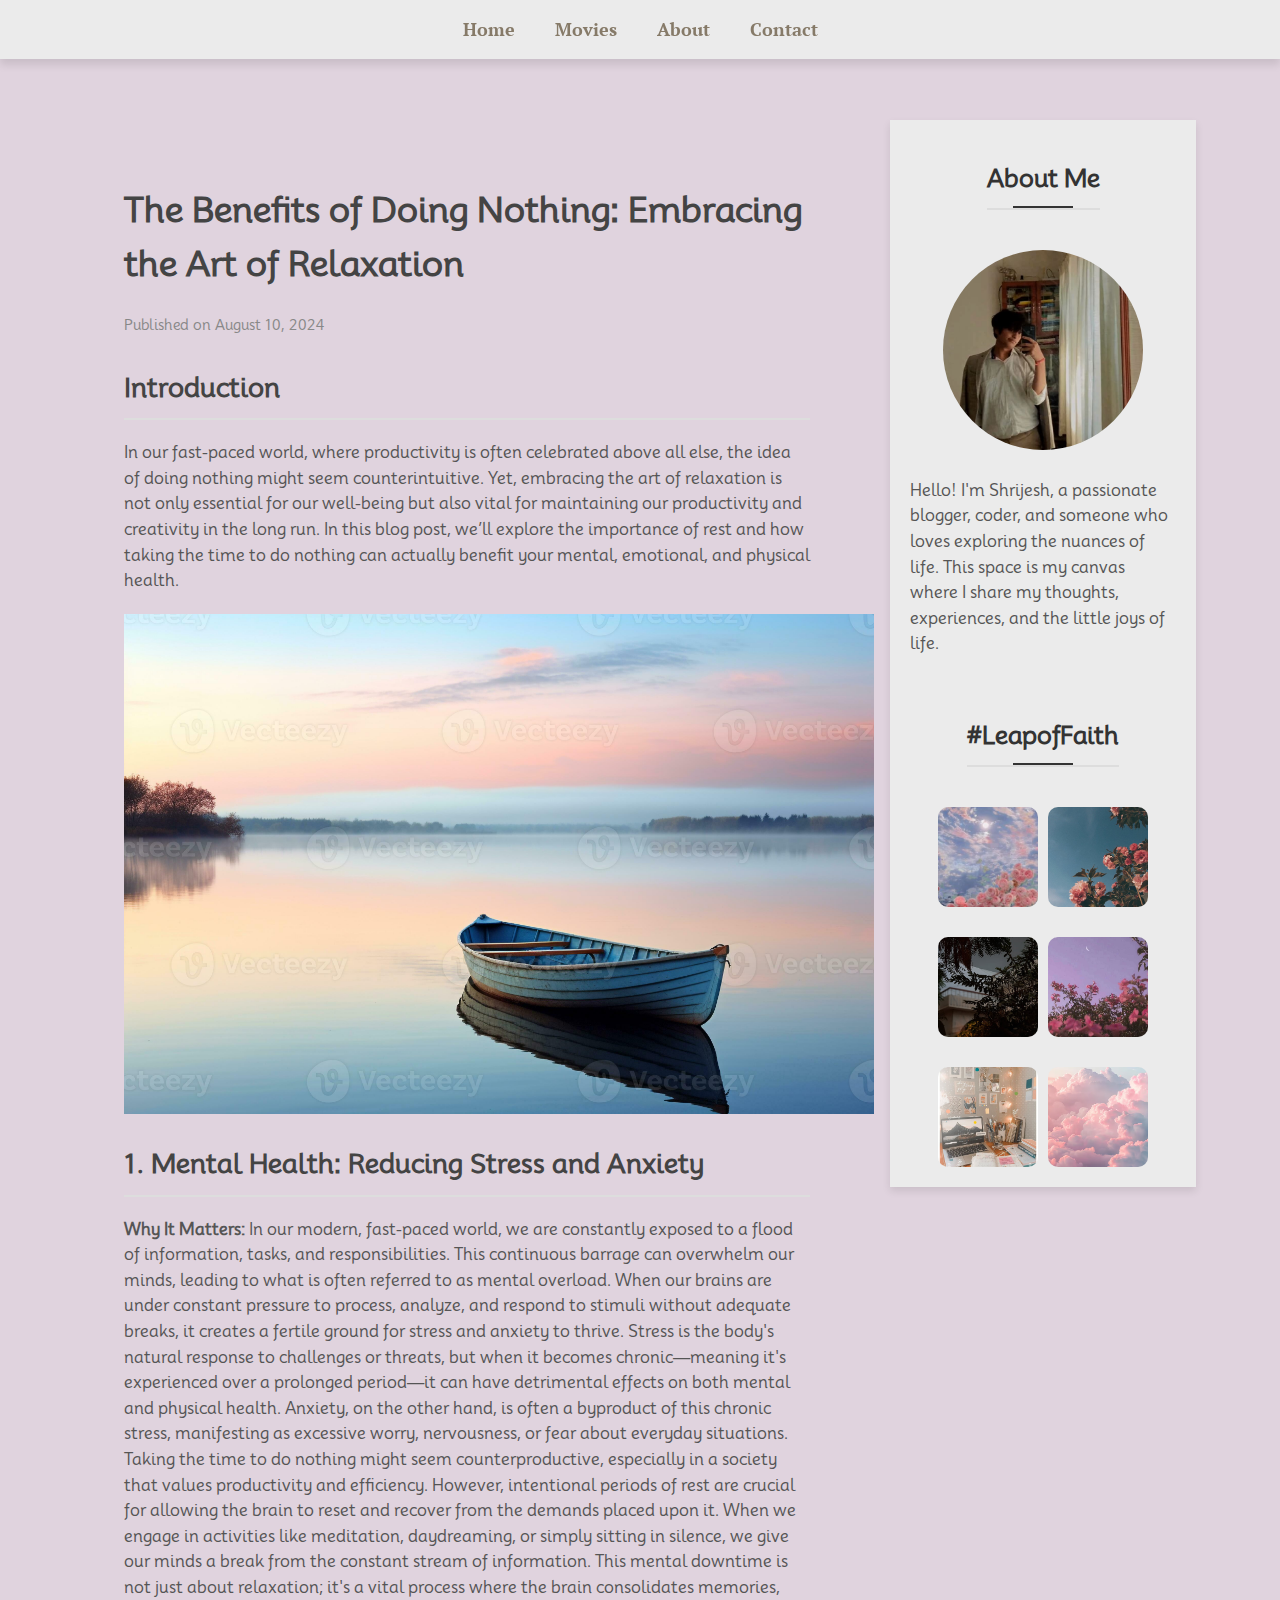
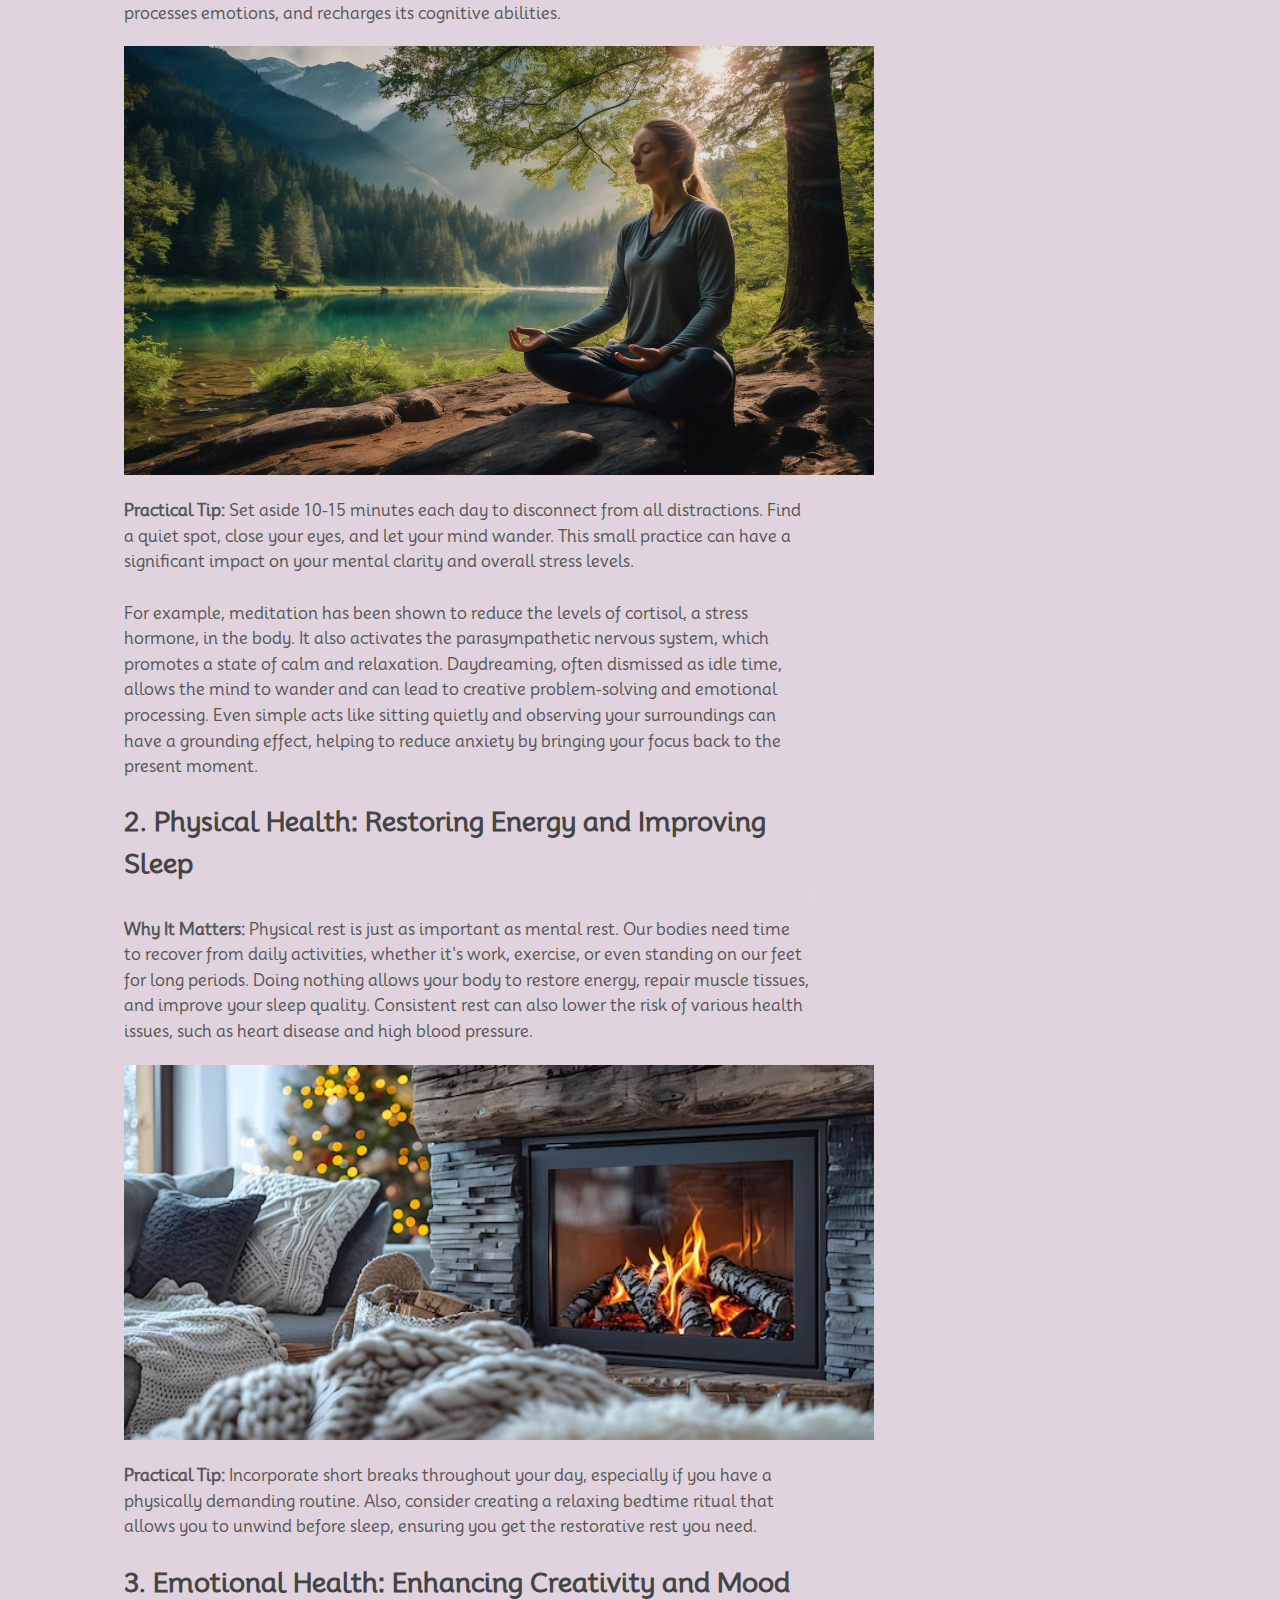
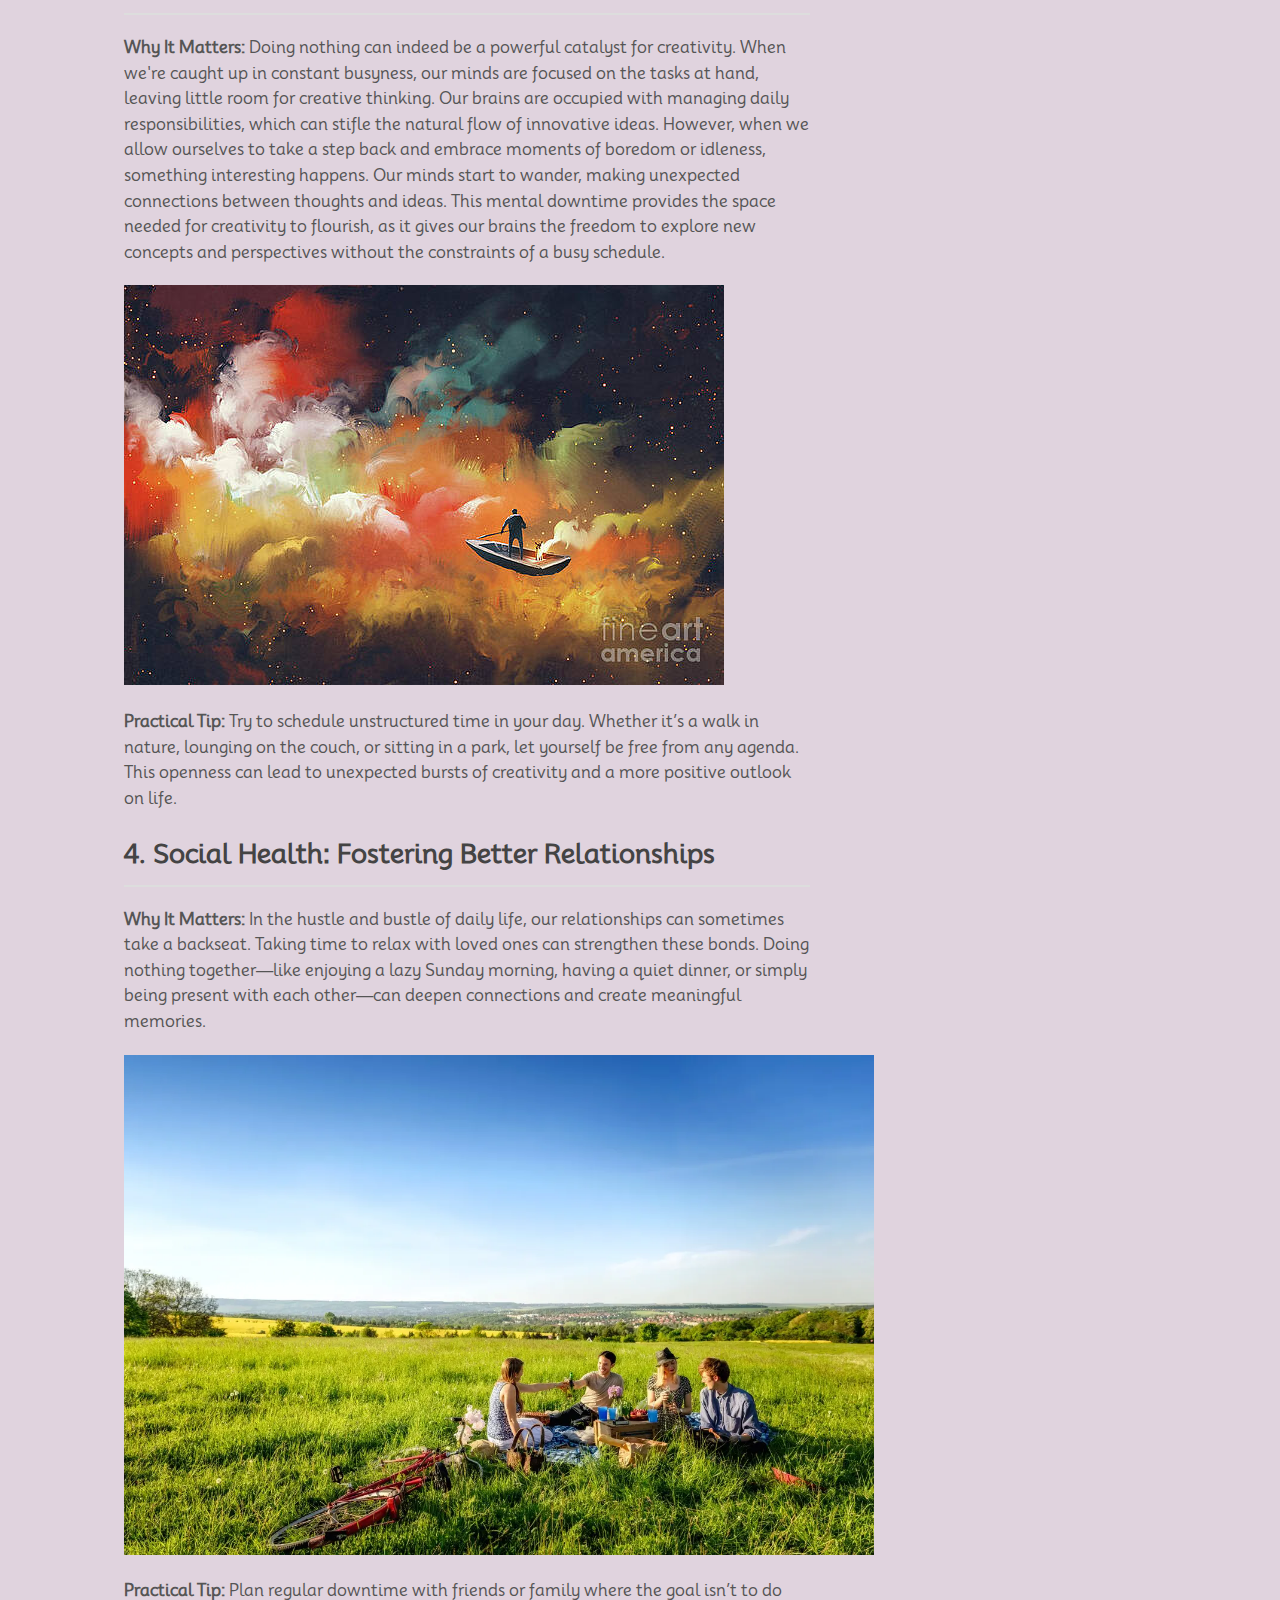
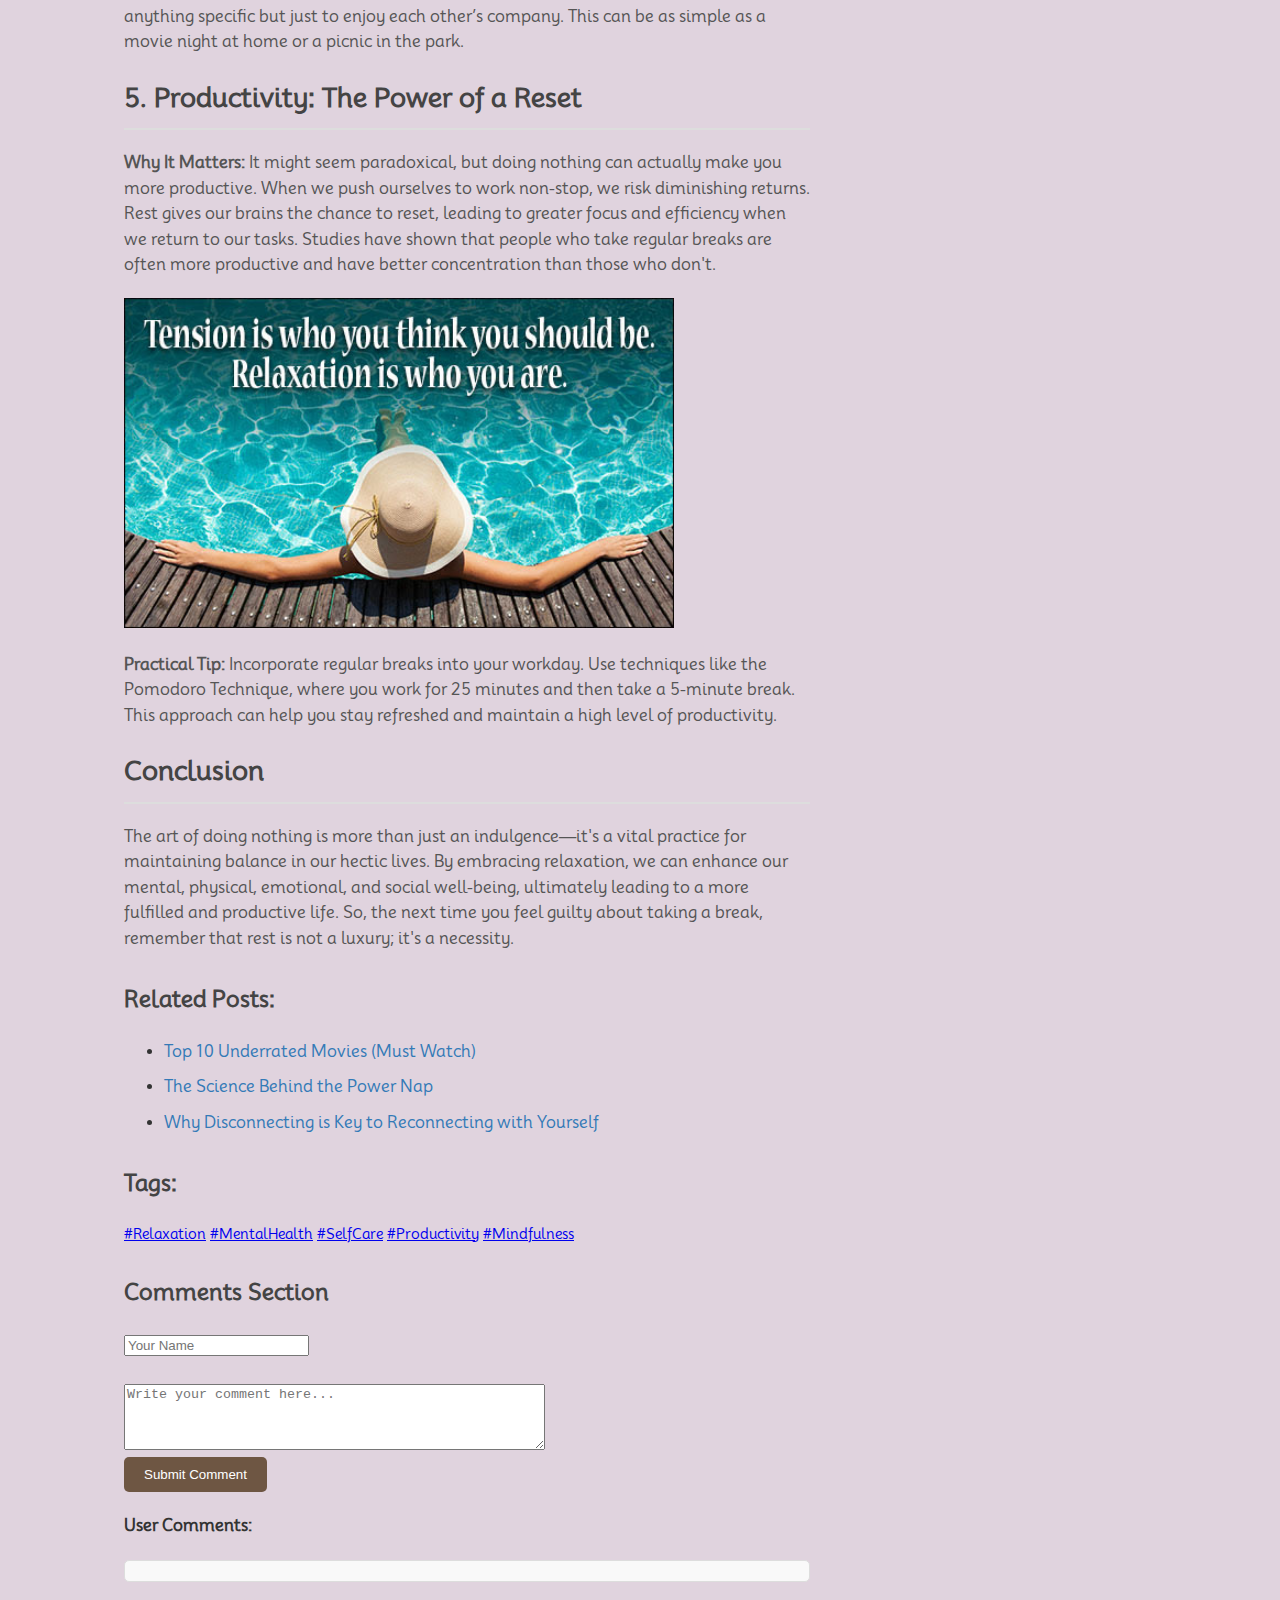
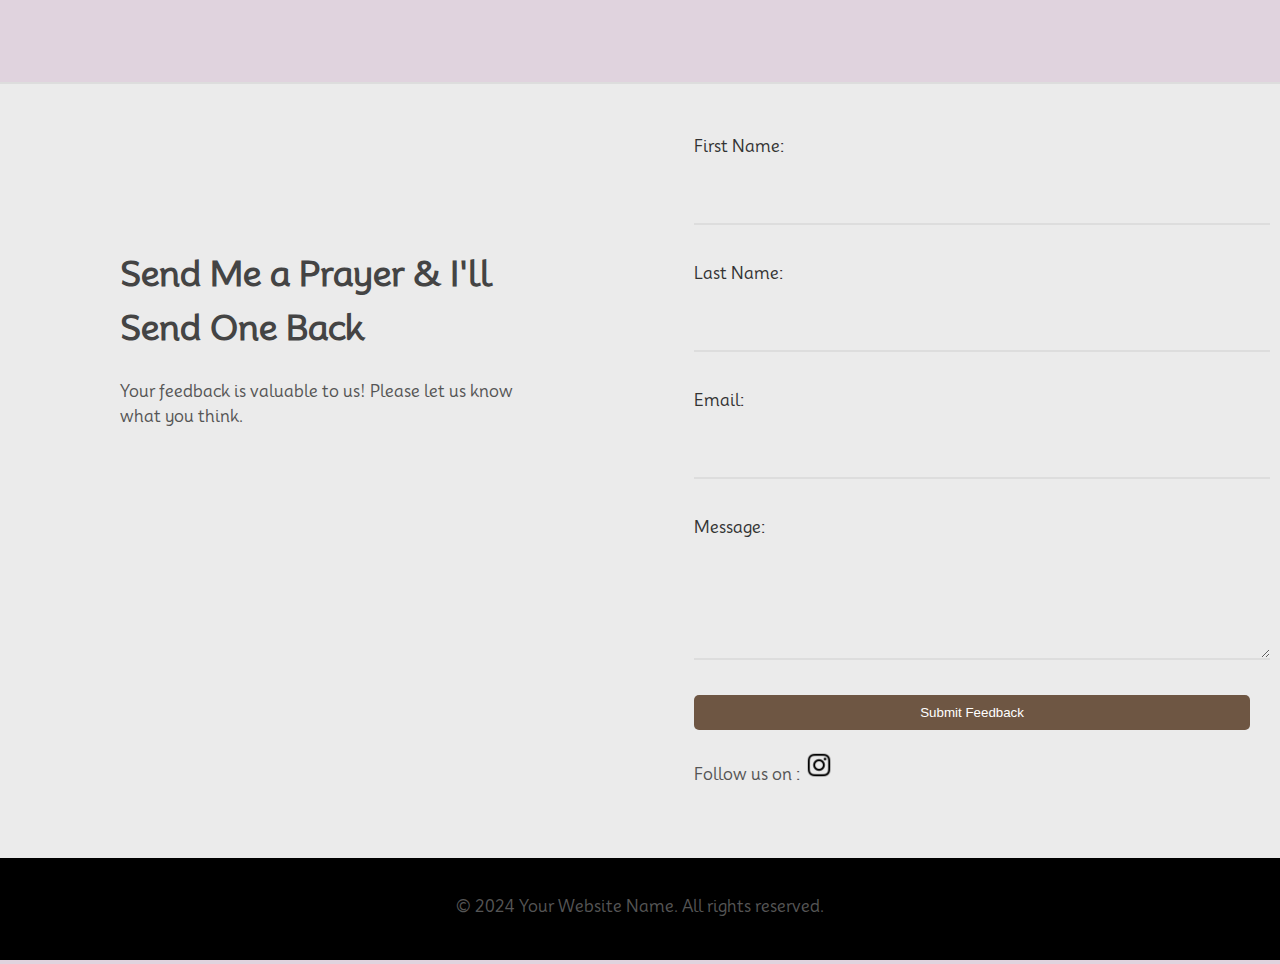
==== relax.html @ 3b05b22f "Add blog" ====
<!DOCTYPE html>
<html lang="en">

<head>
    <meta charset="UTF-8">
    <meta name="viewport" content="width=device-width, initial-scale=1.0">
    <title>The Benefits of Doing Nothing</title>
    <link rel="stylesheet" href="styl.css">

</head>

<body>
    <nav class="navbar">
        <ul class="navbar-list">
            <li><a href="#home">Home</a></li>
            <li><a href="#movies">Movies</a></li>
            <li><a href="#about">About</a></li>
            <li><a href="#contact">Contact</a></li>
        </ul>
    </nav>
    <div class="main-container">
        <div class="left-content">
            <h1>The Benefits of Doing Nothing: Embracing the Art of Relaxation</h1>
            <p class="publish-date">Published on August 10, 2024</p>

            <div class="content">
                <h2>Introduction</h2>
                <p>In our fast-paced world, where productivity is often celebrated above all else, the idea of doing
                    nothing might seem counterintuitive. Yet, embracing the art of relaxation is not only essential for
                    our well-being but also vital for maintaining our productivity and creativity in the long run. In
                    this blog post, we’ll explore the importance of rest and how taking the time to do nothing can
                    actually benefit your mental, emotional, and physical health.</p>

                <!-- Image for Introduction -->
                <img src="/peaceful-dawn-over-a-calm-lake-with-a-solitary-rowing-boat-in-the-distance-ai-generative-photo.jpg"
                    alt="Calm lake at dawn" width="750px">

                <h2>1. Mental Health: Reducing Stress and Anxiety</h2>
                <p><strong>Why It Matters:</strong> In our modern, fast-paced world, we are constantly exposed to a flood of information, tasks, and responsibilities. This continuous barrage can overwhelm our minds, leading to what is often referred to as mental overload. When our brains are under constant pressure to process, analyze, and respond to stimuli without adequate breaks, it creates a fertile ground for stress and anxiety to thrive.

                    Stress is the body's natural response to challenges or threats, but when it becomes chronic—meaning it's experienced over a prolonged period—it can have detrimental effects on both mental and physical health. Anxiety, on the other hand, is often a byproduct of this chronic stress, manifesting as excessive worry, nervousness, or fear about everyday situations.
                    
                    Taking the time to do nothing might seem counterproductive, especially in a society that values productivity and efficiency. However, intentional periods of rest are crucial for allowing the brain to reset and recover from the demands placed upon it. When we engage in activities like meditation, daydreaming, or simply sitting in silence, we give our minds a break from the constant stream of information. This mental downtime is not just about relaxation; it's a vital process where the brain consolidates memories, processes emotions, and recharges its cognitive abilities.</p>

                <img src="/img/meditateperson.jpg" width="750px" alt="Person meditating">

                <p><strong>Practical Tip:</strong> Set aside 10-15 minutes each day to disconnect from all distractions.
                    Find a quiet spot, close your eyes, and let your mind wander. This small practice can have a
                    significant impact on your mental clarity and overall stress levels. <br><br> For example, meditation has been shown to reduce the levels of cortisol, a stress hormone, in the body. It also activates the parasympathetic nervous system, which promotes a state of calm and relaxation. Daydreaming, often dismissed as idle time, allows the mind to wander and can lead to creative problem-solving and emotional processing. Even simple acts like sitting quietly and observing your surroundings can have a grounding effect, helping to reduce anxiety by bringing your focus back to the present moment.</p>

                <h2>2. Physical Health: Restoring Energy and Improving Sleep</h2>
                <p><strong>Why It Matters:</strong> Physical rest is just as important as mental rest. Our bodies need
                    time to recover from daily activities, whether it's work, exercise, or even standing on our feet for
                    long periods. Doing nothing allows your body to restore energy, repair muscle tissues, and improve
                    your sleep quality. Consistent rest can also lower the risk of various health issues, such as heart
                    disease and high blood pressure.</p>

                <img src="/img/cozyhome.avif" alt="Cozy home setting" width="750px">

                <p><strong>Practical Tip:</strong> Incorporate short breaks throughout your day, especially if you have
                    a physically demanding routine. Also, consider creating a relaxing bedtime ritual that allows you to
                    unwind before sleep, ensuring you get the restorative rest you need.</p>

                <h2>3. Emotional Health: Enhancing Creativity and Mood</h2>
                <p><strong>Why It Matters:</strong> Doing nothing can indeed be a powerful catalyst for creativity. When we're caught up in constant busyness, our minds are focused on the tasks at hand, leaving little room for creative thinking. Our brains are occupied with managing daily responsibilities, which can stifle the natural flow of innovative ideas.

                    However, when we allow ourselves to take a step back and embrace moments of boredom or idleness, something interesting happens. Our minds start to wander, making unexpected connections between thoughts and ideas. This mental downtime provides the space needed for creativity to flourish, as it gives our brains the freedom to explore new concepts and perspectives without the constraints of a busy schedule.</p>

                <img src="/img/art.jpg" alt="Abstract watercolor art">

                <p><strong>Practical Tip:</strong> Try to schedule unstructured time in your day. Whether it’s a walk in
                    nature, lounging on the couch, or sitting in a park, let yourself be free from any agenda. This
                    openness can lead to unexpected bursts of creativity and a more positive outlook on life.</p>

                <h2>4. Social Health: Fostering Better Relationships</h2>
                <p><strong>Why It Matters:</strong> In the hustle and bustle of daily life, our relationships can
                    sometimes take a backseat. Taking time to relax with loved ones can strengthen these bonds. Doing
                    nothing together—like enjoying a lazy Sunday morning, having a quiet dinner, or simply being present
                    with each other—can deepen connections and create meaningful memories.</p>

                <!-- Image for Social Health -->
                <img src="/img/picnic-date-ideas-1-1690483260553.webp" alt="Friends having a picnic" width="750px">

                <p><strong>Practical Tip:</strong> Plan regular downtime with friends or family where the goal isn’t to
                    do anything specific but just to enjoy each other’s company. This can be as simple as a movie night
                    at home or a picnic in the park.</p>

                <h2>5. Productivity: The Power of a Reset</h2>
                <p><strong>Why It Matters:</strong> It might seem paradoxical, but doing nothing can actually make you
                    more productive. When we push ourselves to work non-stop, we risk diminishing returns. Rest gives
                    our brains the chance to reset, leading to greater focus and efficiency when we return to our tasks.
                    Studies have shown that people who take regular breaks are often more productive and have better
                    concentration than those who don't.</p>

                <!-- Image for Productivity -->
                <img src="/img/relax.jpg" alt="Relaxation quote" width="550px">

                <p><strong>Practical Tip:</strong> Incorporate regular breaks into your workday. Use techniques like the
                    Pomodoro Technique, where you work for 25 minutes and then take a 5-minute break. This approach can
                    help you stay refreshed and maintain a high level of productivity.</p>

                <h2>Conclusion</h2>
                <p>The art of doing nothing is more than just an indulgence—it's a vital practice for maintaining
                    balance in our hectic lives. By embracing relaxation, we can enhance our mental, physical,
                    emotional, and social well-being, ultimately leading to a more fulfilled and productive life. So,
                    the next time you feel guilty about taking a break, remember that rest is not a luxury; it's a
                    necessity.</p>

                <div class="related-posts">
                    <h3>Related Posts:</h3>
                    <ul>
                        <li><a href="/underratedmov.html">Top 10 Underrated Movies (Must Watch)</a></li>
                        <li><a href="#">The Science Behind the Power Nap</a></li>
                        <li><a href="#">Why Disconnecting is Key to Reconnecting with Yourself</a></li>
                    </ul>
                </div>

                <div class="tags">
                    <h3>Tags:</h3>
                    <a href="#">#Relaxation</a>
                    <a href="#">#MentalHealth</a>
                    <a href="#">#SelfCare</a>
                    <a href="#">#Productivity</a>
                    <a href="#">#Mindfulness</a>
                </div>

                <h3>Comments Section</h3>
<form id="commentForm">
    <input type="text" id="userName" placeholder="Your Name" required><br><br>
    <textarea id="userComment" placeholder="Write your comment here..." rows="4" cols="50" required></textarea><br>
    <button type="button" class="submit-button" onclick="submitComment()">Submit Comment</button>
</form>
<div id="commentsSection">
    <h4>User Comments:</h4>
    <div id="commentsContainer"></div>
</div>
            </div>
        </div>

        <div class="right-section">
            <div class="about">
                <h2>About Me</h2>
                <img src="/me.jpg" alt="Your Image">
                <p>Hello! I'm Shrijesh, a passionate blogger, coder, and someone who loves exploring the nuances of life. This space is my canvas where I share my thoughts, experiences, and the little joys of life.</p>
            
                <div class="leap-of-faith">
                    <h2>#LeapofFaith</h2>
                    <div class="image-gallery">
                        <img src="/img/aes.jpg" alt="Image 1">
                        <img src="/img/aes2.jpg" alt="Image 2">
                        <img src="/img/aes3.jpg" alt="Image 3">
                        <img src="/img/aes4.jpg" alt="Image 4">
                        <img src="/img/table.jpg" alt="Image 5">
                        <img src="/img/clouds-that-create-calming-background-wallpaper-creating-serene-soothing-aesthetic_76964-421336.avif" alt="Image 6">
                    </div>
                </div>
            </div>
        </div>
    </div>
    <div class="feedback-container">
        <div class="feedback-text">
            <h1> Send Me a Prayer & I'll Send One Back</h1>
            <p>Your feedback is valuable to us! Please let us know what you think.</p>
        </div>
        <div class="feedback-form">
            <form id="feedbackForm">
                <label for="fname">First Name:</label><br>
                <input type="text" id="fname" name="fname"><br>

                <label for="lname">Last Name:</label><br>
                <input type="text" id="lname" name="lname"><br>

                <label for="email">Email:</label><br>
                <input type="email" id="email" name="email"><br>

                <label for="message">Message:</label><br>
                <textarea id="message" name="message" rows="4" cols="50"></textarea><br>

                <button type="button" onclick="submitFeedback()">Submit Feedback</button>
            </form>
            <p id="feedbackResponse"></p>
            <p>Follow us on : <a href="https://www.instagram.com/_shrijesh_12/"><img
                        src="/instagram_logo_icon_214683.png" alt="" width="30px"></a></p>
        </div>
    </div>

    <div class="footer">
        <p id="copy">&copy; 2024 Your Website Name. All rights reserved.</p>
    </div>
    </div>
    <script>
        function submitComment() {
            const userName = document.getElementById('userName').value.trim();
            const commentText = document.getElementById('userComment').value.trim();
    
            if (userName !== "" && commentText !== "") {
                const commentContainer = document.createElement('div');
                commentContainer.classList.add('comment');
                
                const nameElement = document.createElement('p');
                nameElement.classList.add('comment-name');
                nameElement.textContent = userName;
    
                const commentElement = document.createElement('p');
                commentElement.classList.add('comment-text');
                commentElement.textContent = commentText;
    
                commentContainer.appendChild(nameElement);
                commentContainer.appendChild(commentElement);
    
                document.getElementById('commentsContainer').appendChild(commentContainer);
    
                // Clear the form fields
                document.getElementById('userName').value = '';
                document.getElementById('userComment').value = '';
            } else {
                alert("Please enter both your name and a comment.");
            }
        }
    </script>
    

</body>

</html>
---- styl.css ----
@font-face {
    font-family: 'CustomFont'; 
    src: url('/PT_Serif/PTSerif-Bold.ttf') format('woff2'), 
         url('/PT_Serif/PTSerif-Regular.ttf') format('woff');
    font-weight: normal;
    font-style: normal;
}

@font-face {
    font-family: 'Head'; 
    src: url('/Mooli/Mooli-Regular.ttf') format('woff2');
    font-weight: normal;
    font-style: normal;
}

body {
    font-family: 'Head', sans-serif;
    line-height: 1.6;
    color: #333;
    background-color: #E0D3DE;
    margin: 0;
    padding: 0;
    display: flex;
    flex-direction: column;
    align-items: center;
}

.navbar {
    width: 100%;
    background-color: #EBEBEB;
    padding: 15px 0;
    box-shadow: 0 6px 8px rgba(0, 0, 0, 0.1);
    position: fixed;
    top: 0;
    z-index: 1000;
}

.navbar-list {
    font-family: 'Head', sans-serif;
    list-style-type: none;
    display: flex;
    justify-content: center;
    margin: 0;
    padding: 0;
}

.navbar-list li {
    
    font-family: 'Head', sans-serif;
    margin: 0 20px;
}

.navbar-list li a {
    font-family: 'CustomFont', sans-serif;
    color: #867a68;
    text-decoration: none;
    font-size: 18px;
    transition: color 0.3s;
}

.navbar-list li a:hover {
    font-family: 'Head', sans-serif;
    color: #f39c12; 
    transform: scale(1.1); 
}

.main-container {
    display: flex;
    justify-content: space-between; 
    align-items: flex-start; 
    width: 90%; 
    max-width: 1200px;
    margin-top: 100px;
}

.left-content {
    width: 70%; 
    padding: 60px;
    box-sizing: border-box; 
}

.right-section {
    width: 30%;
    background-color:#B5B1B2; 
    padding: 20px;
    margin-top: 700px;
    box-sizing: border-box;
    min-height: 100vh; 
}

h1 {
    font-size: 34px;
    color: #444;
}

.publish-date {
    color: #888;
    font-size: 14px;
}

/* Content Styling */
.content {
    margin-top: 30px;
    text-align: left; /* Align text to mid-left */
}

h2 {
    font-size: 26px;
    color: #444;
    border-bottom: 2px solid #ddd;
    padding-bottom: 10px;
    margin-bottom: 20px;
}

h3 {
    font-size: 22px;
    color: #444;
    margin-top: 30px;
}

p {
    font-size: 16px;
    color: #555;
    margin-bottom: 20px;
}
p #copy {
    font-size: 16px;
    color: #000000;
    margin-bottom: 20px;
}
/* Movie Section Styling */
.movie {
    margin-bottom: 40px;
}

.movie img {
    width: 100%;
    height: auto;
    margin-top: 10px;
    border-radius: 5px;
}

.image-credit {
    font-size: 12px;
    color: #888;
    text-align: right;
    margin-top: 5px;
}

/* Related Posts and Tags */
.related-posts {
    list-style-type: none;
    padding: 0;
    margin-top: 20px;
}

.related-posts li {
    margin-bottom: 10px;
}

.related-posts li a {
    color: #337ab7;
    text-decoration: none;
}

.related-posts li a:hover {
    text-decoration: underline;
}

.tags {
    font-size: 14px;
    color: #888;
    margin-top: 20px;
}

/* Comments Section */
.comments-section {
    margin-top: 40px;
    font-size: 16px;
}
#commentsContainer {
    margin-top: 20px;
    padding: 10px;
    background-color: #f9f9f9;
    border: 1px solid #ddd;
    border-radius: 5px;
}

.comment {
    padding: 10px;
    border-bottom: 1px solid #ddd;
    margin-bottom: 10px;
}

.comment-name {
    font-weight: bold;
    margin-bottom: 5px;
}

.comment-text {
    margin-left: 10px;
}

.comment-box {
    margin-top: 40px;
    border-top: 2px solid #ddd;
    padding-top: 20px;
}

.comment-box h2 {
    font-size: 22px;
    color: #444;
}

.comment-box textarea {
    width: 100%;
    padding: 10px;
    font-size: 16px;
    margin-bottom: 10px;
    border: 1px solid #ddd;
    border-radius: 5px;
}

.comment-box input[type="submit"] {
    background-color: #6E5643;
    color: #fff;
    padding: 10px 20px;
    border: none;
    border-radius: 5px;
    cursor: pointer;
}

.comment-box input[type="submit"]:hover {
    background-color: #f39c12;
}

.comment-display {
    margin-top: 20px;
    border-top: 2px solid #ddd;
    padding-top: 20px;
}

.comment-display p {
    font-size: 16px;
    color: #555;
    margin-bottom: 10px;
}

/* Feedback Section */
.feedback-container {
    background-color: #EBEBEB;
    display: flex;
    justify-content: space-between;
    align-items: flex-start;
    width: 100%;
    padding: 20px 0;
    box-sizing: border-box;
    margin-top: 40px;
    border-top: 2px solid #ddd;
}

.feedback-text {
    margin: 120px;
    width: 40%;
    padding-right: 20px;
}

.feedback-form {
    width: 55%;
    padding: 30px;
}

.feedback-form form {
    display: flex;
    flex-direction: column;
}

.feedback-form input[type="text"],
.feedback-form input[type="email"],
.feedback-form textarea {
    width: 100%;
    padding: 10px;
    font-size: 16px;
    margin-bottom: 10px;
    border: none;
    border-bottom: 2px solid #ddd;
    background-color: #EBEBEB;
    outline: none;
    transition: border-color 0.3s ease;
}

.feedback-form input[type="text"]:focus,
.feedback-form input[type="email"]:focus,
.feedback-form textarea:focus {
    border-color: #f39c12;
}

.feedback-form button {
    background-color: #6E5643;
    color: #fff;
    padding: 10px 20px;
    border: none;
    border-radius: 5px;
    cursor: pointer;
    transition: background-color 0.3s ease, transform 0.2s ease;
}

.feedback-form button:hover {
    background-color: #f39c12;
    transform: scale(1.05);
}

.feedback-form p#feedbackResponse {
    margin-top: 10px;
}

@media (max-width: 768px) {
    .feedback-container {
        flex-direction: column;
    }

    .feedback-text, .feedback-form {
        width: 100%;
        padding: 0;
    }

    .feedback-form form {
        width: 100%;
    }
}

.footer {
    width: 100%;
    color: rgb(255, 255, 255);
    background-color: #000000;
    text-align: center;
    padding: 20px;
    box-sizing: border-box;
}

.input-field {
    width: 100%;
    padding: 10px;
    font-size: 16px;
    margin-bottom: 10px;
    border: none;
    border-bottom: 2px solid #ddd;
    outline: none;
    transition: border-color 0.3s ease;
}

.input-field:focus {
    border-bottom: 2px solid #f39c12;
}

.submit-button {
    background-color: #6E5643;
    color: #fff;
    padding: 10px 20px;
    border: none;
    border-radius: 5px;
    cursor: pointer;
    transition: background-color 0.3s ease, transform 0.3s ease;
}

.submit-button:hover {
    background-color: #f39c12;
    transform: scale(1.05);
}
/* Instagram Section */
.instagram-section {
    margin-top: 40px;
    font-size: 16px;
    color: #888;
}

.instagram-section a {
    color: #337ab7;
    text-decoration: none;
}

.instagram-section a:hover {
    text-decoration: underline;
}

/* Copyright Section */
.copyright-section {
    margin-top: 40px;
    border-top: 2px solid #ddd;
    padding-top: 20px;
    text-align: center;
    font-size: 14px;
    color: #ffffff;
}

@media (max-width: 768px) {
    .main-container {
        flex-direction: column;
        width: 100%;
    }

    .left-content, .right-section {
        width: 100%;
        padding: 10px;
    }

    .right-section {
        margin-top: 20px;
    }

    .feedback-section form {
        flex-direction: column;
    }
}

/* Styles for the Right Section - About Me */
.right-section {
    background-color:  #EBEBEB;
    padding: 20px;
    box-shadow: 0 4px 8px rgba(0, 0, 0, 0.1);
    margin: 20px;
}

.about {
    text-align: center;
}

.about h2 {
    font-size: 24px;
    margin-bottom: 20px;
    position: relative;
    display: inline-block;
    padding-bottom: 10px;
    color: #333;
}

.about h2:before {
    content: "";
    position: absolute;
    width: 60px;
    height: 2px;
    background-color: #333;
    bottom: 0;
    left: 50%;
    transform: translateX(-50%);
}

.about img {
    width: 200px;
    height: 200px;
    border-radius: 50%;
    margin-top: 20px;
    object-fit: cover;
}

.about p {
    font-size: 16px;
    color: #555;
    margin-top: 20px;
    text-align: left;
}

.leap-of-faith {
    margin-top: 40px;
}

.leap-of-faith h2 {
    font-size: 24px;
    margin-bottom: 20px;
    position: relative;
    display: inline-block;
    padding-bottom: 10px;
    color: #333;
}

.leap-of-faith h2:before {
    content: "";
    position: absolute;
    width: 60px;
    height: 2px;
    background-color: #333;
    bottom: 0;
    left: 50%;
    transform: translateX(-50%);
}

.image-gallery {
    display: flex;
    flex-wrap: wrap;
    justify-content: center;
    gap: 10px;
}

.image-gallery img {
    width: 100px;
    height: 100px;
    border-radius: 10px;
    object-fit: cover;
}
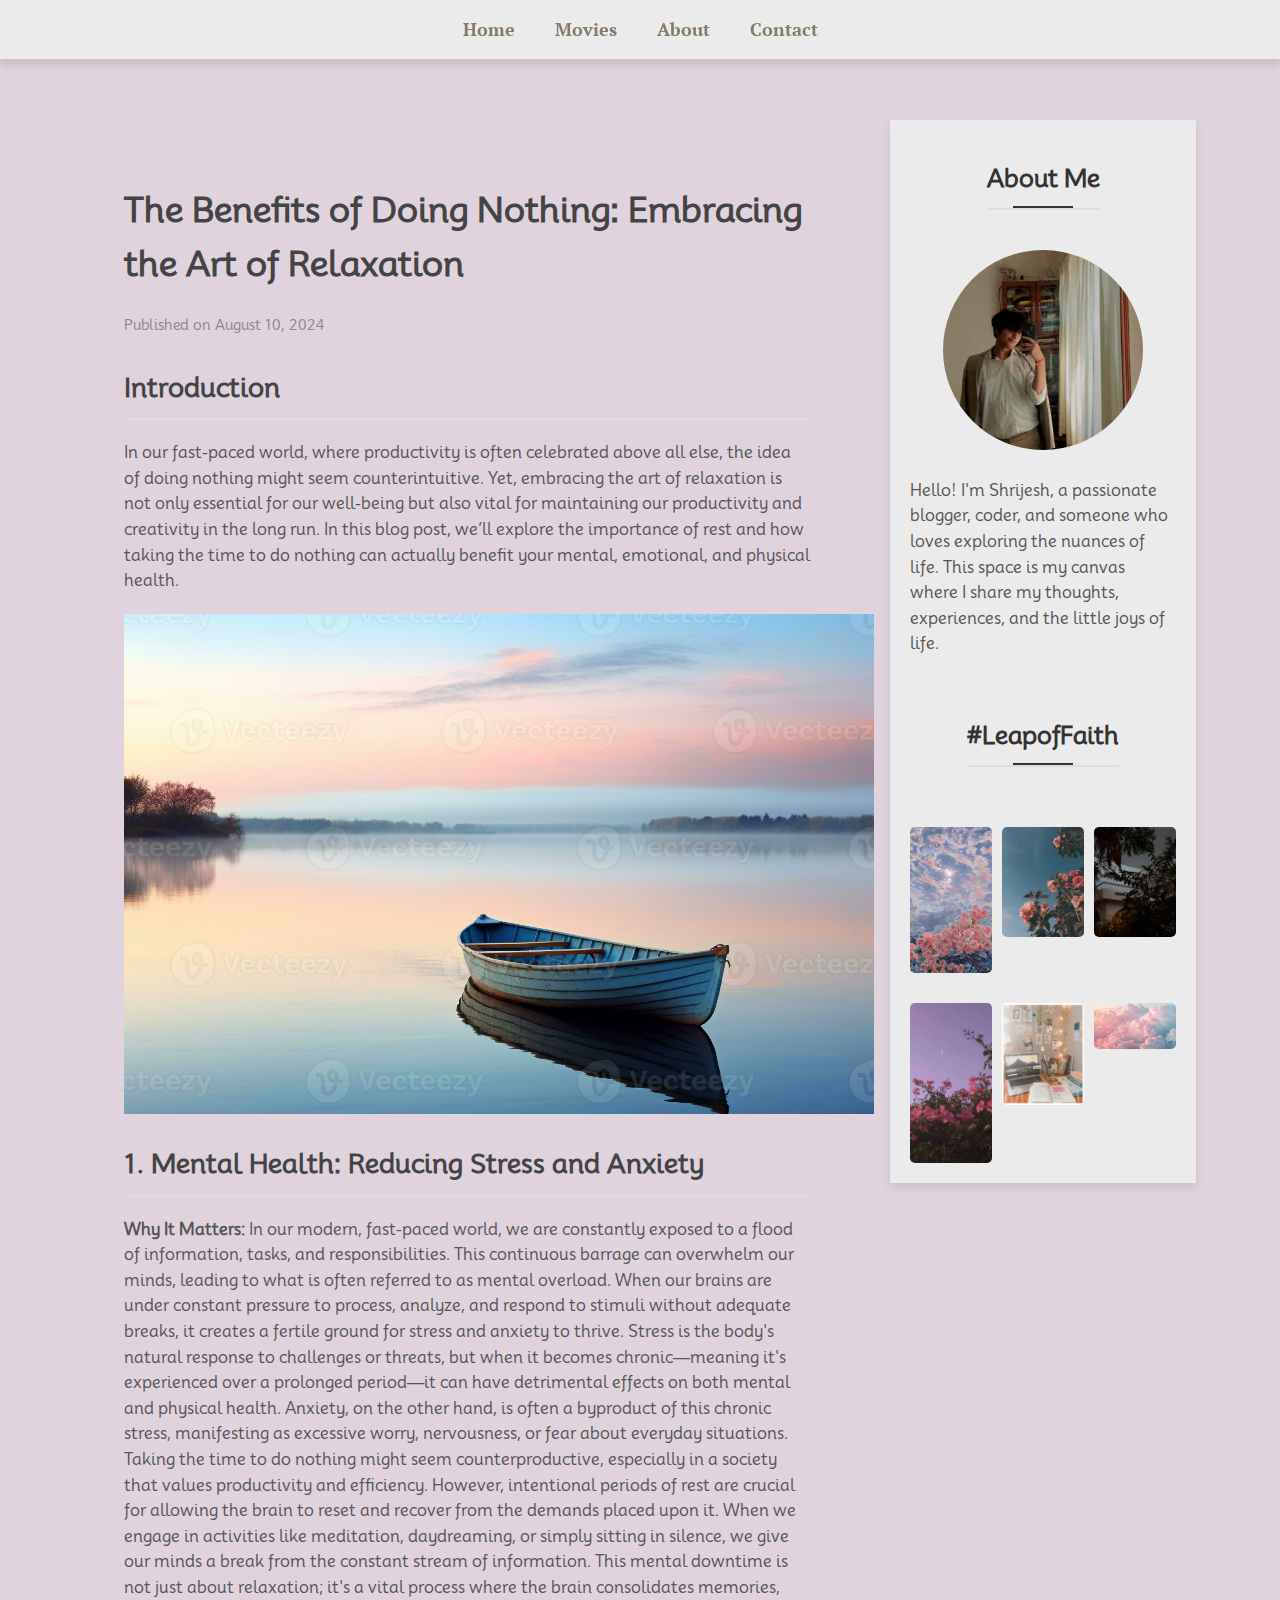
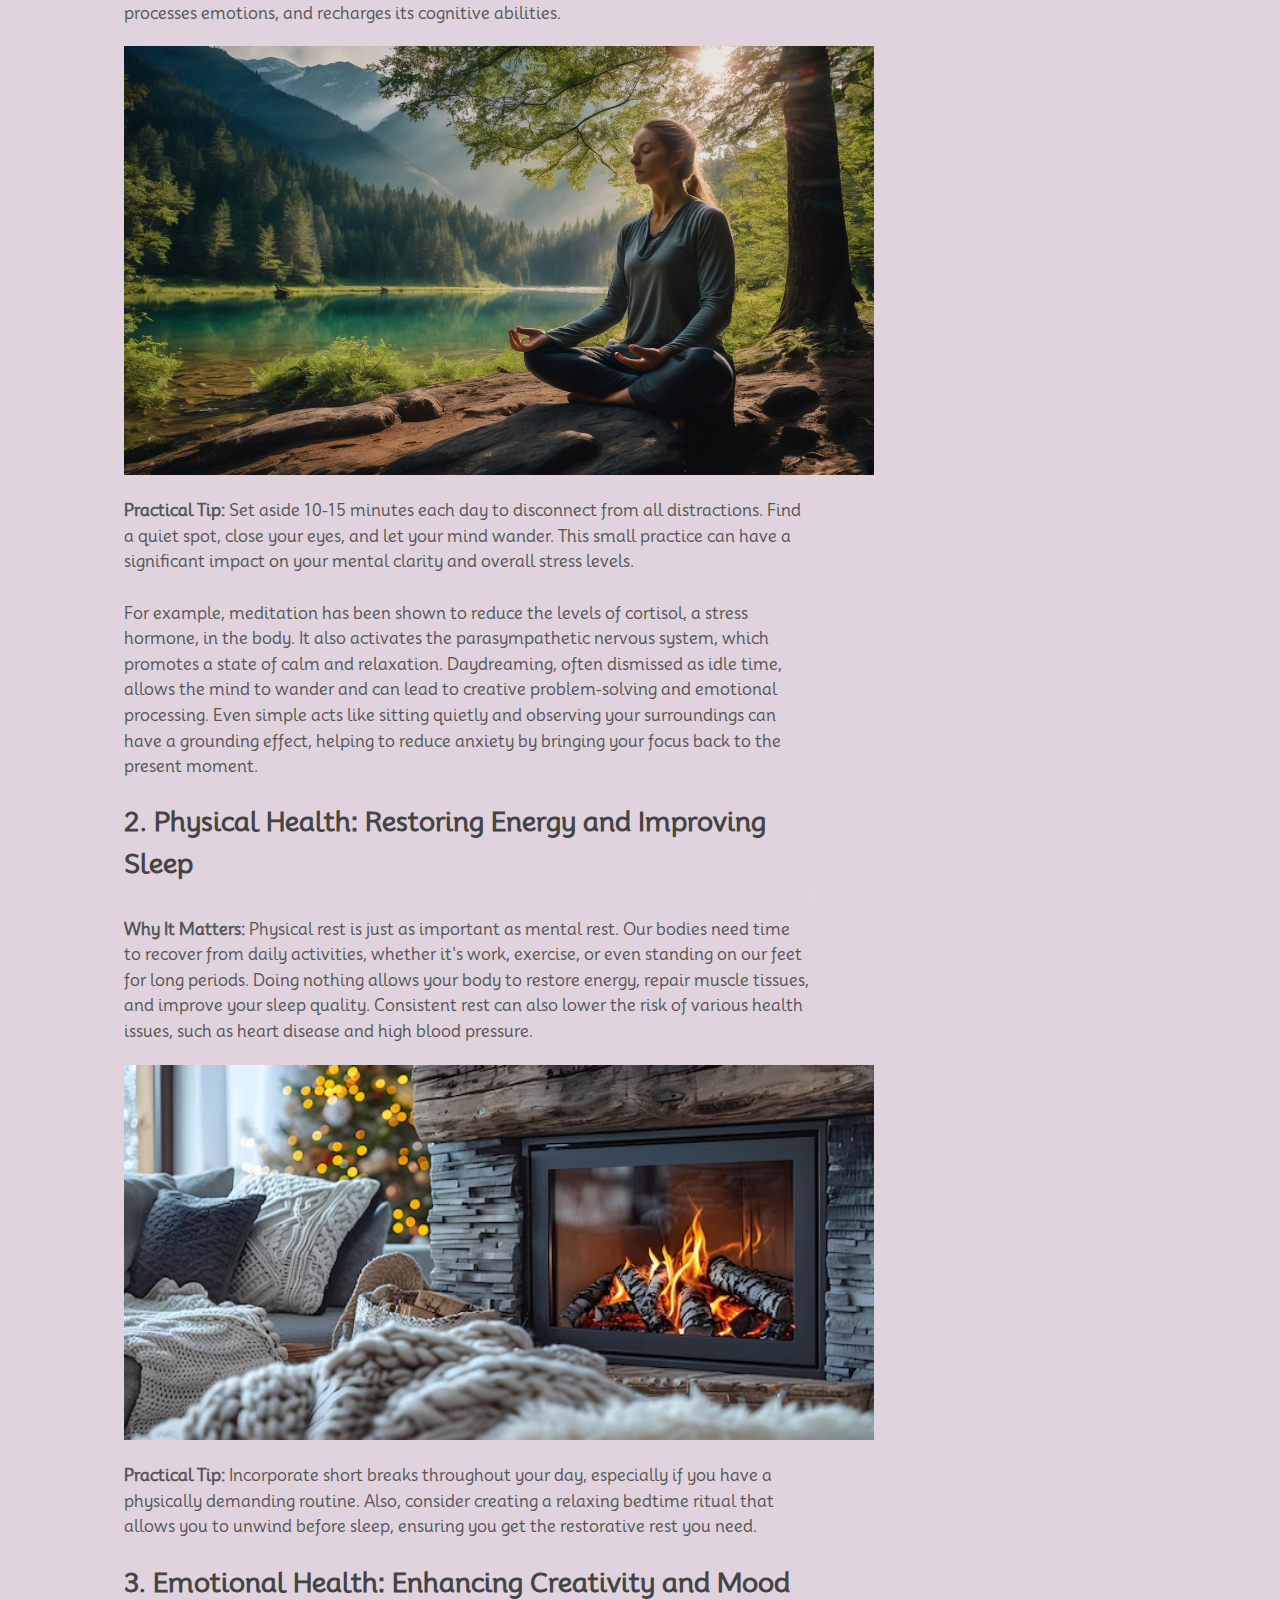
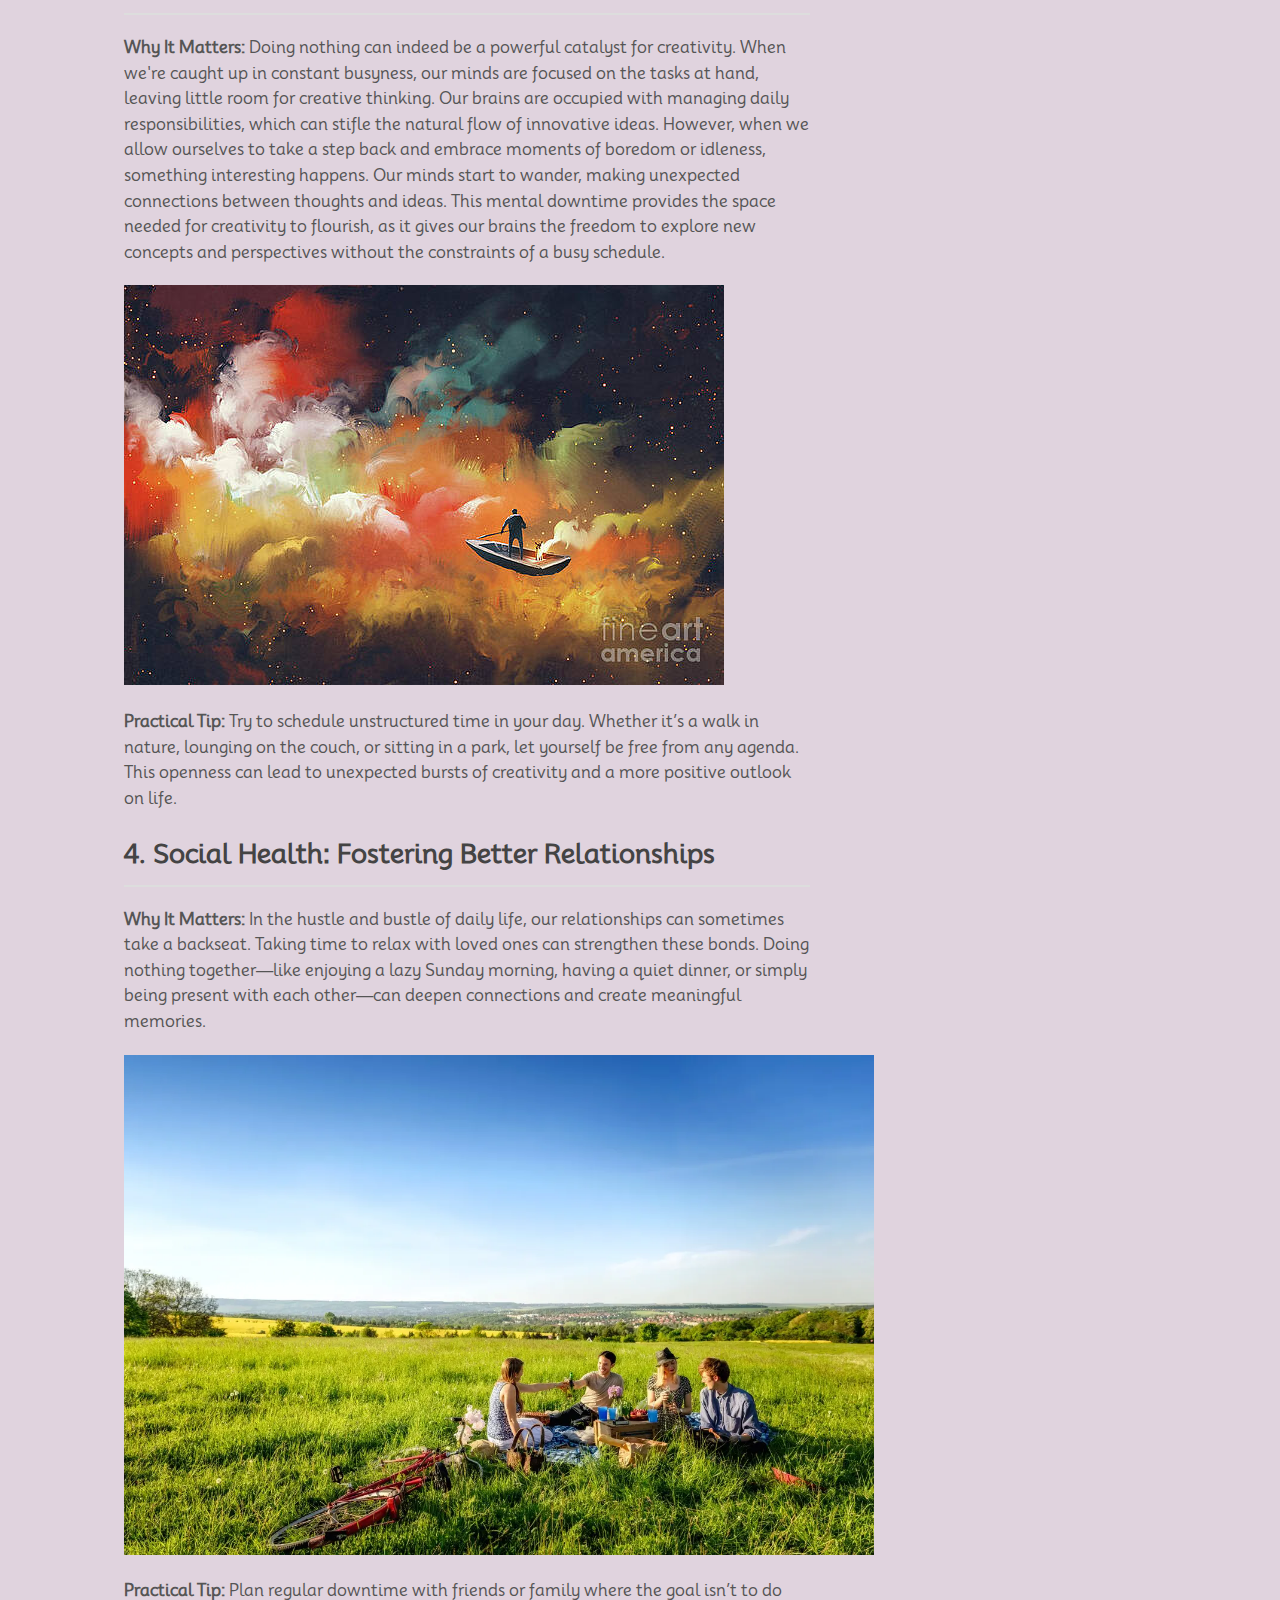
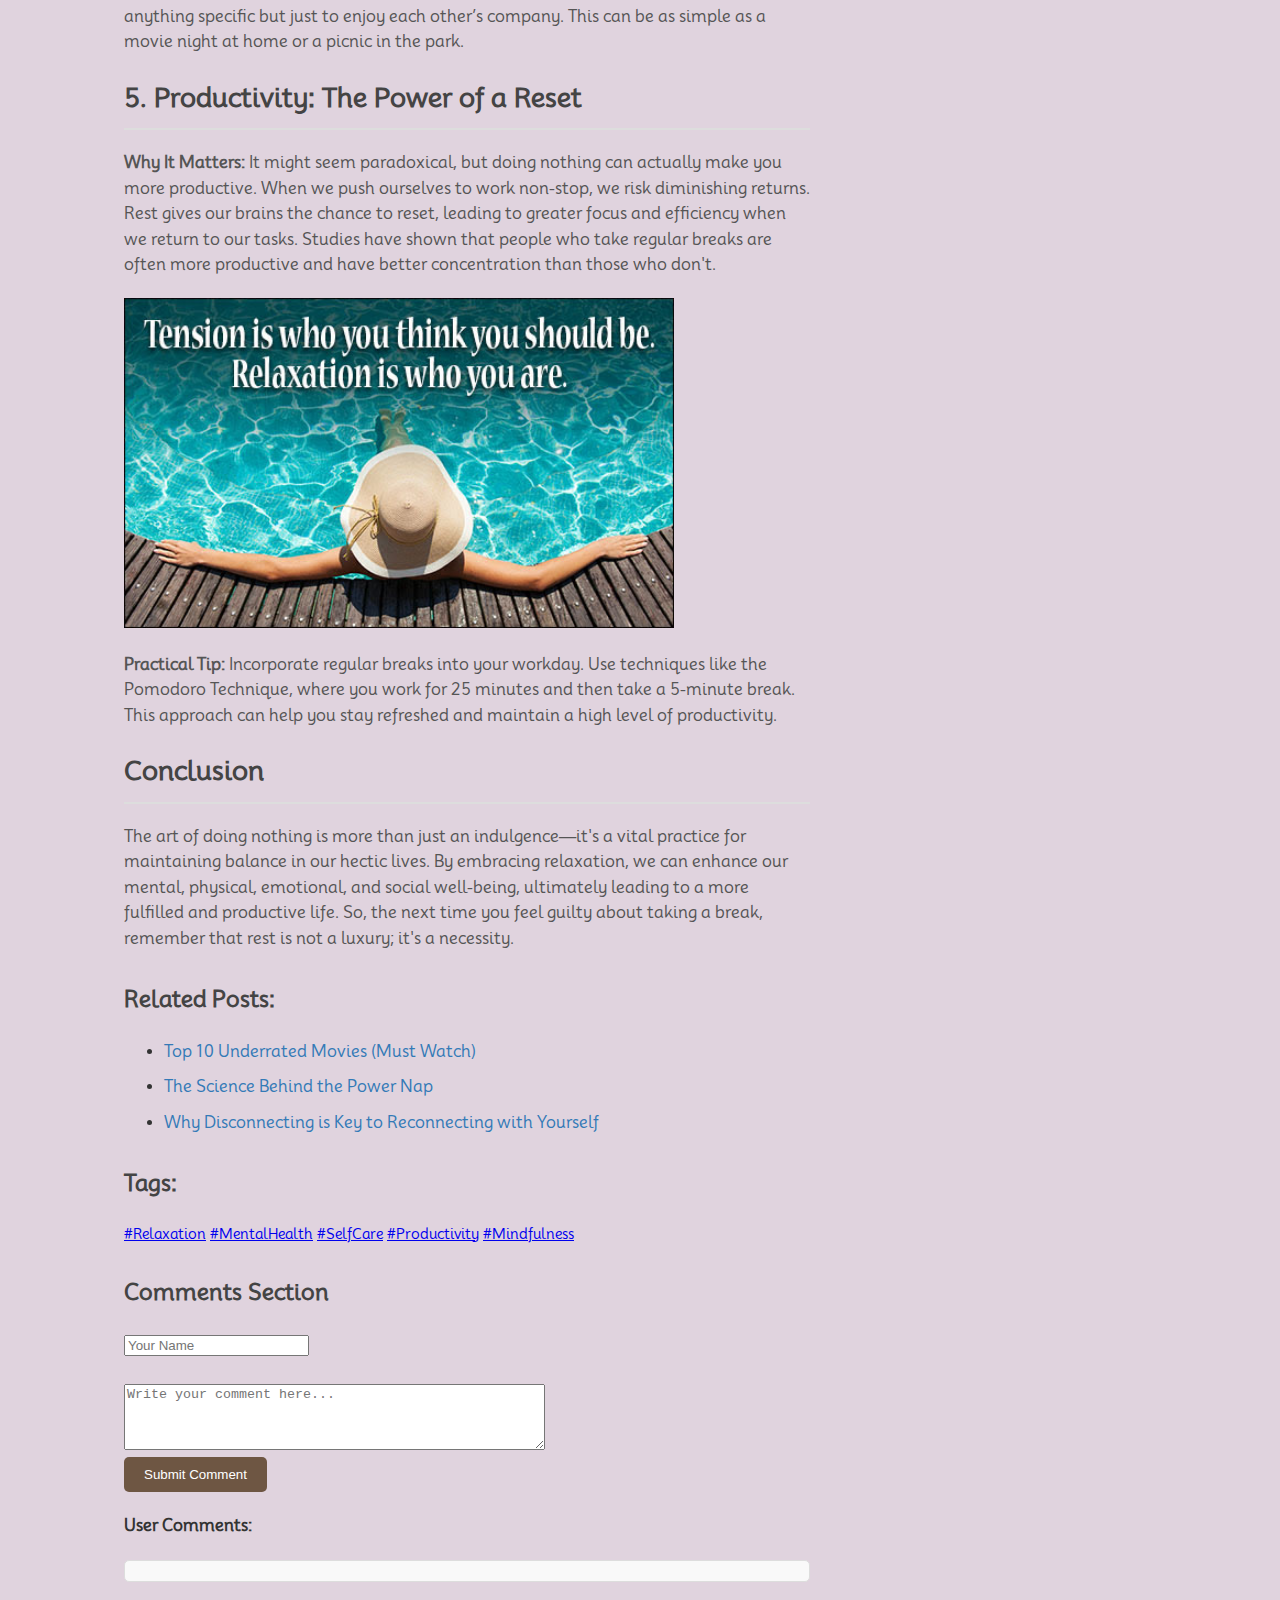
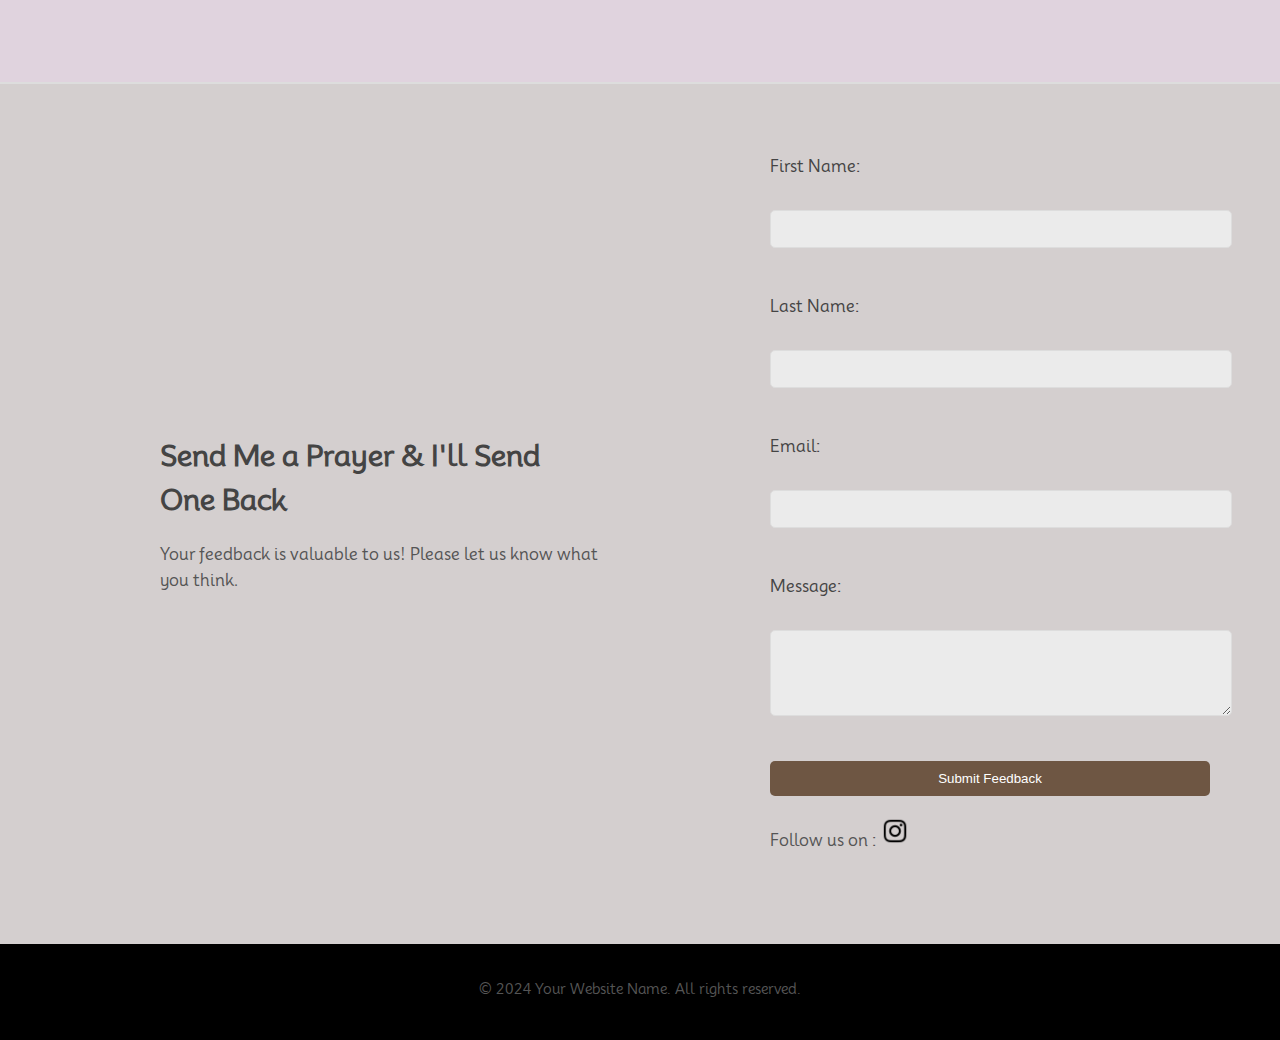
==== commit 24f0488b: "blogg" ====
--- a/relax.html
+++ b/relax.html
@@ -12,7 +12,7 @@
 <body>
     <nav class="navbar">
         <ul class="navbar-list">
-            <li><a href="#home">Home</a></li>
+            <li><a href="/index.html">Home</a></li>
             <li><a href="#movies">Movies</a></li>
             <li><a href="#about">About</a></li>
             <li><a href="#contact">Contact</a></li>
--- a/styl.css
+++ b/styl.css
@@ -498,3 +498,140 @@
     object-fit: cover;
 }
 
+.comment-box input[type="submit"]:hover {
+    background-color: #867a68;
+}
+
+.feedback-container {
+    display: flex;
+    justify-content: space-between;
+    align-items: center;
+    padding: 40px;
+    background-color: #D4CFCF;
+    margin-top: 40px;
+    width: 100%;
+    box-sizing: border-box;
+}
+
+.feedback-text {
+    width: 50%;
+}
+
+.feedback-text h1 {
+    font-size: 28px;
+    color: #444;
+}
+
+.feedback-form {
+    width: 50%;
+}
+
+.feedback-form form {
+    display: flex;
+    flex-direction: column;
+}
+
+.feedback-form label {
+    font-size: 16px;
+    color: #444;
+    margin-bottom: 5px;
+}
+
+.feedback-form input[type="text"],
+.feedback-form input[type="email"],
+.feedback-form textarea {
+    padding: 10px;
+    margin-bottom: 20px;
+    border: 1px solid #ddd;
+    border-radius: 5px;
+    font-size: 14px;
+}
+
+.feedback-form button {
+    background-color: #6E5643;
+    color: #fff;
+    padding: 10px 20px;
+    border: none;
+    border-radius: 5px;
+    cursor: pointer;
+    transition: background-color 0.3s;
+}
+
+.feedback-form button:hover {
+    background-color: #867a68;
+}
+
+#feedbackResponse {
+    font-size: 14px;
+    color: #444;
+    margin-top: 20px;
+}
+
+.footer {
+    text-align: center;
+    padding: 20px 0;
+    background-color: #000000;
+    width: 100%;
+}
+
+.footer p {
+    font-size: 14px;
+    color: #555;
+}
+
+/* Image gallery in the right section */
+.image-gallery {
+    display: grid;
+    grid-template-columns: repeat(3, 1fr);
+    gap: 10px;
+    margin-top: 20px;
+}
+
+.image-gallery img {
+    width: 100%;
+    height: auto;
+    border-radius: 5px;
+    transition: transform 0.3s;
+}
+
+.image-gallery img:hover {
+    transform: scale(1.1);
+}
+
+@media only screen and (max-width: 768px) {
+    .main-container {
+        flex-direction: column;
+    }
+
+    .left-content, .right-section {
+        width: 100%;
+        margin: 0;
+        padding: 20px;
+    }
+
+    .right-section {
+        margin-top: 20px;
+    }
+
+    .feedback-container {
+        flex-direction: column;
+        padding: 20px;
+    }
+
+    .feedback-text, .feedback-form {
+        width: 100%;
+    }
+
+    .navbar-list {
+        flex-direction: column;
+    }
+
+    .navbar-list li {
+        margin: 10px 0;
+    }
+
+    .image-gallery {
+        grid-template-columns: repeat(2, 1fr);
+    }
+}
+
